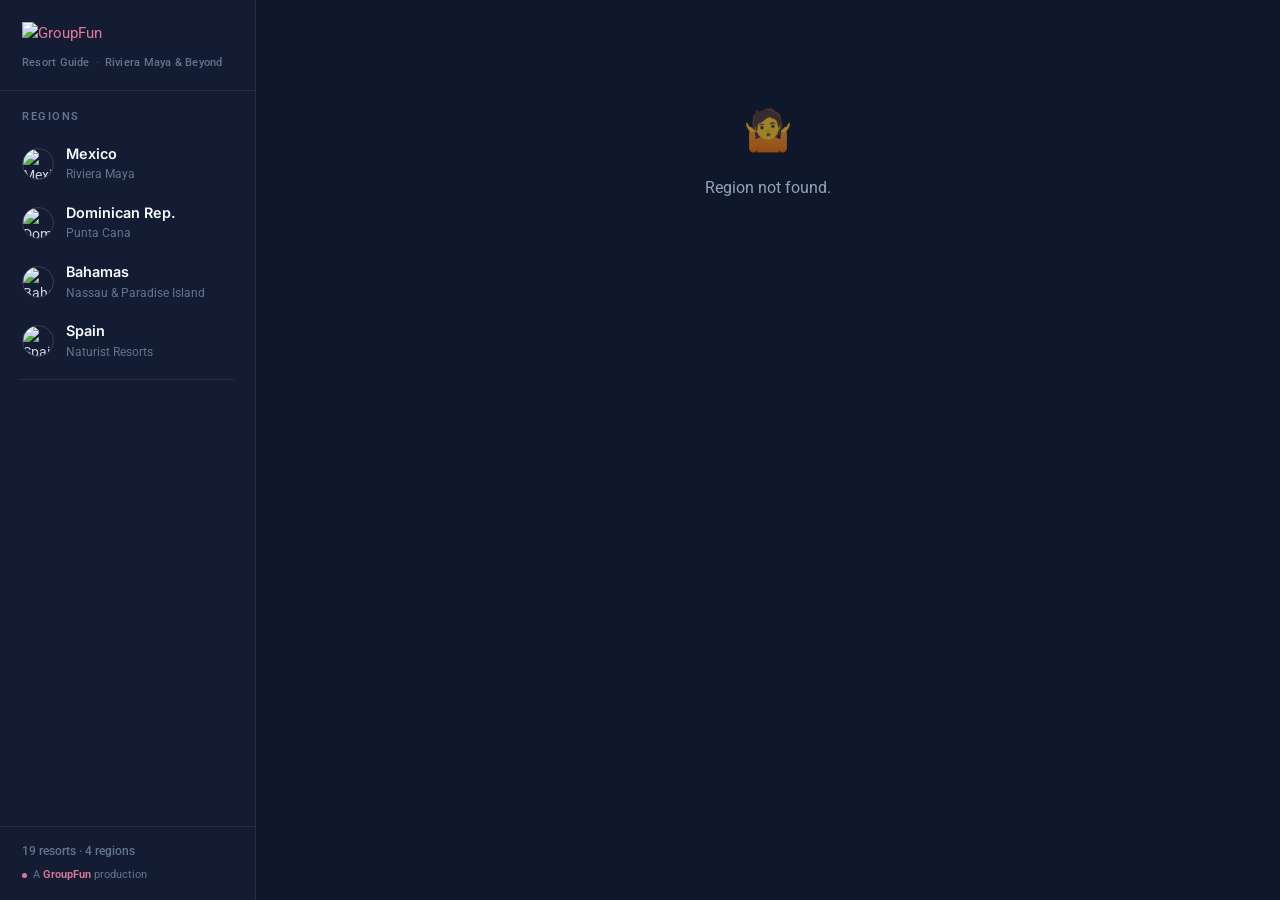
==== index.html @ 22466eed "Bump cache version to 20260521b + reset hamburger style in router The query string ?v=20260521a neve" ====
<!DOCTYPE html>
<html lang="en">
<head>
  <meta charset="UTF-8">
  <meta name="viewport" content="width=device-width, initial-scale=1.0">
  <meta http-equiv="Cache-Control" content="no-cache, no-store, must-revalidate">
  <meta http-equiv="Pragma" content="no-cache">
  <meta http-equiv="Expires" content="0">
  <title>GroupFun Resort Guide</title>
  <link rel="icon" type="image/svg+xml" href="https://s03.ndcdn.com/sites/groupfun.com/logo_and_text.svg?v=2.401.0.master.20260515092501">
  <link rel="preconnect" href="https://fonts.googleapis.com">
  <link rel="preconnect" href="https://fonts.gstatic.com" crossorigin>
  <link rel="stylesheet" href="https://fonts.googleapis.com/css2?family=Inter:wght@300;400;500;600;700&family=Roboto:wght@300;400;500;700&display=swap">
  <link rel="stylesheet" href="/styles/tokens.css?v=20260521b">
  <link rel="stylesheet" href="/styles/base.css?v=20260521b">
  <link rel="stylesheet" href="/styles/sidebar.css?v=20260521b">
  <link rel="stylesheet" href="/styles/filters.css?v=20260521b">
  <link rel="stylesheet" href="/styles/card.css?v=20260521b">
  <link rel="stylesheet" href="/styles/detail.css?v=20260521b">
  <link rel="stylesheet" href="/styles/home.css?v=20260521b">
  <script>
    // Self-destruct any leftover service workers and clear CacheStorage —
    // dev iteration was getting blocked by something serving stale assets.
    if ('serviceWorker' in navigator) {
      navigator.serviceWorker.getRegistrations().then(rs => rs.forEach(r => r.unregister()));
    }
    if (window.caches) {
      caches.keys().then(keys => keys.forEach(k => caches.delete(k)));
    }
    console.log('[GroupFun] build=20260521b · drawer-open mobile menu');
  </script>
</head>
<body>
  <button class="hamburger" id="ham" aria-label="Toggle menu">
    <span></span><span></span><span></span>
  </button>
  <div class="app">
    <aside class="sidebar" id="sidebar"></aside>
    <main class="main" id="main"></main>
  </div>
  <script type="module" src="/js/main.js?v=20260521b"></script>
</body>
</html>
---- styles/tokens.css ----
/* ─── RESET & BASE ─────────────────────────────────────────────── */
*, *::before, *::after { box-sizing: border-box; margin: 0; padding: 0; }

:root {
  /* GroupFun brand palette */
  --navy:      #0F172A;   /* Midnight Navy — primary background */
  --ivory:     #F8FAFC;   /* Subtle Ivory — text / surfaces */
  --coral:     #E1789B;   /* Muted Coral — sparingly, CTAs */
  --coral-soft:#ecaac1;   /* coral hover/lighter */
  --slate:     #64748B;   /* Slate Grey — secondary text, borders */

  /* Accent colors — primary action + secondary action */
  --lime:      #9DFF00;   /* electric lime — primary buttons + numeric accents */
  --lime-soft: #c2ff5c;
  --blue:      #4568EC;   /* indigo — secondary buttons + selections */
  --blue-soft: #6c87f1;

  /* Derived neutrals (dark mode) */
  --bg:        var(--navy);
  --bg2:       #131c33;
  --bg3:       #1a2440;
  --card:      #152038;
  --surface:   #1c2845;
  --border:    rgba(248,250,252,.08);
  --border-2:  rgba(248,250,252,.14);

  --text:      var(--ivory);
  --text-soft: #cbd5e1;
  --muted:     #94a3b8;

  /* Status (calm, not loud) */
  --pos:       #4ade80;
  --neu:       #fbbf24;
  --neg:       #f87171;

  /* Legacy aliases so renderers keep working */
  --gold:      var(--ivory);
  --gold-lite: var(--ivory);
  --teal:      var(--slate);
  --teal-dark: var(--slate);

  --radius:    12px;
  --radius-sm: 8px;
  --shadow:    0 1px 2px rgba(0,0,0,.3), 0 8px 24px -8px rgba(0,0,0,.4);
  --shadow-lift: 0 1px 2px rgba(0,0,0,.3), 0 16px 40px -12px rgba(0,0,0,.55);

  --font-display: 'Inter', system-ui, -apple-system, sans-serif;
  --font-body:    'Roboto', 'Inter', system-ui, sans-serif;
  --font-mono:    ui-monospace, 'SF Mono', Menlo, monospace;
}

html { scroll-behavior: smooth; }

body {
  font-family: var(--font-body);
  background: var(--bg);
  color: var(--text);
  line-height: 1.55;
  min-height: 100vh;
  -webkit-font-smoothing: antialiased;
  text-rendering: optimizeLegibility;
  font-size: 15px;
}

a { color: var(--coral); text-decoration: none; transition: color .15s; }
a:hover { color: var(--coral-soft); }
img { max-width: 100%; display: block; }

::selection { background: var(--coral); color: var(--navy); }

h1, h2, h3, h4 {
  font-family: var(--font-display);
  font-weight: 600;
  letter-spacing: -0.015em;
  line-height: 1.15;
  color: var(--ivory);
}

@keyframes rise {
  from { opacity: 0; transform: translateY(6px); }
  to   { opacity: 1; transform: translateY(0); }
}
---- styles/base.css ----
/* ─── SCROLLBAR ─────────────────────────────────────────────────── */
::-webkit-scrollbar { width: 8px; height: 8px; }
::-webkit-scrollbar-track { background: transparent; }
::-webkit-scrollbar-thumb {
  background: rgba(100,116,139,.4);
  border-radius: 99px;
}
::-webkit-scrollbar-thumb:hover { background: rgba(100,116,139,.65); }

/* ─── LAYOUT ────────────────────────────────────────────────────── */
.app {
  display: grid;
  grid-template-columns: 256px 1fr;
  min-height: 100vh;
}

.main { overflow-x: hidden; position: relative; }
.page.active { animation: rise .35s ease-out both; }

/* ─── EMPTY STATE ──────────────────────────────────────────────── */
.empty {
  padding: 100px 48px;
  text-align: center;
  color: var(--muted);
  font-size: 1rem;
}
.empty-icon { font-size: 2.5rem; margin-bottom: 14px; opacity: .6; }

/* ─── HAMBURGER ────────────────────────────────────────────────── */
.hamburger {
  display: none; position: fixed; top: 12px; left: 12px; z-index: 220;
  width: 44px; height: 44px; border-radius: 10px;
  background: rgba(15,23,42,.92);
  backdrop-filter: blur(10px);
  border: 1px solid var(--border-2);
  box-shadow: 0 4px 14px rgba(0,0,0,.45);
  align-items: center; justify-content: center;
  cursor: pointer; flex-direction: column; gap: 4px; padding: 12px;
}
.hamburger span {
  display: block; width: 18px; height: 1.5px;
  background: var(--ivory); border-radius: 1px;
}
/* When the drawer is open, the hamburger is gone — the in-sidebar
   close button (.sidebar-close) is the only dismiss affordance. */
body.drawer-open .hamburger { display: none !important; }

/* ─── SIDEBAR CLOSE BUTTON ─────────────────────────────────────── */
.sidebar-close {
  display: none;
  position: absolute; top: 14px; right: 14px;
  width: 38px; height: 38px;
  border-radius: 10px;
  background: rgba(248,250,252,.08);
  border: 1px solid var(--border-2);
  color: var(--ivory);
  cursor: pointer;
  align-items: center; justify-content: center;
  font-size: 22px; line-height: 1;
  padding: 0;
  z-index: 2;
  transition: background .15s, border-color .15s, transform .15s;
}
.sidebar-close:hover { background: rgba(248,250,252,.14); border-color: var(--slate); }
.sidebar-close:active { transform: scale(.94); }

/* Focus discipline — kill the chunky default outline on tap, keep keyboard focus visible */
a, button { -webkit-tap-highlight-color: transparent; }
a:focus, button:focus { outline: none; }
a:focus-visible, button:focus-visible {
  outline: 2px solid var(--coral);
  outline-offset: 2px;
  border-radius: 4px;
}

/* ─── SIDEBAR BACKDROP ─────────────────────────────────────────── */
.sidebar-backdrop {
  position: fixed; inset: 0;
  background: rgba(0,0,0,.6);
  backdrop-filter: blur(4px);
  z-index: 90;
  opacity: 0;
  pointer-events: none;
  transition: opacity .25s ease;
}
body.drawer-open .sidebar-backdrop {
  opacity: 1;
  pointer-events: auto;
}

/* ─── MOBILE ──────────────────────────────────────────────────── */
@media(max-width: 900px) {
  .app { grid-template-columns: 1fr; }
  .sidebar {
    position: fixed; left: -320px; top: 0;
    width: 282px; height: 100%;
    transition: left .28s ease;
    box-shadow: 20px 0 40px rgba(0,0,0,.5);
    z-index: 200;
  }
  body.drawer-open .sidebar { left: 0; }
  .hamburger { display: flex; }
  .sidebar-close { display: flex; }
  /* iOS-safe scroll lock: position:fixed on body is the only thing
     that reliably stops touch-scroll behind the drawer on Safari. */
  body.drawer-open {
    position: fixed; left: 0; right: 0;
    width: 100%;
    overflow: hidden;
  }

  /* Page-level padding ─ unified 16px gutter */
  .hero, .toolbar, .resort-grid, .detail-grid, .comparison-row {
    padding-left: 16px; padding-right: 16px;
  }
  .resort-grid {
    padding-top: 16px; padding-bottom: 32px;
    gap: 14px;
    grid-template-columns: 1fr;
  }
  .toolbar { padding: 10px 16px; gap: 8px; position: static; }
  .comparison-row { padding: 8px 16px 10px; gap: 6px; }
  .cmp-pill { padding: 6px 12px; font-size: .76rem; }

  /* Hero — leave room for hamburger, tight rhythm */
  .hero { padding: 60px 16px 20px; }
  .hero .brand-watermark { display: none; }
  .hero-badge { margin-bottom: 12px; padding: 3px 8px; font-size: .64rem; }
  .hero h2 { font-size: 1.55rem !important; max-width: none; margin-bottom: 8px; line-height: 1.18; }
  .hero p { font-size: .9rem; margin-bottom: 14px; line-height: 1.5; }

  /* Stats: switch to a real 2-col grid so wrapping/dividers are predictable */
  .hero-stats {
    display: grid;
    grid-template-columns: 1fr 1fr;
    gap: 12px;
    padding-top: 14px;
    border-top: 1px solid var(--border);
  }
  .stat {
    padding: 0;
    margin: 0;
    border-right: none;
    text-align: left;
  }
  .stat-num { font-size: 1.15rem; }
  .stat-label { font-size: .58rem; letter-spacing: .1em; margin-top: 4px; }

  /* Detail page */
  .detail-grid { grid-template-columns: 1fr; padding: 20px 16px 40px; gap: 14px; }
  .detail-hero { height: auto; min-height: 260px; }
  .detail-hero-content { padding: 60px 16px 22px; }
  .detail-name { font-size: 1.55rem !important; }
  .detail-loc { font-size: .85rem; margin-top: 4px; }
  .detail-badges { margin-top: 10px; }
  .photo-grid { grid-template-columns: repeat(2, 1fr); gap: 8px; }
  .section-block { margin-bottom: 14px; }
  .section-header { padding: 12px 14px; }
  .section-body { padding: 14px; }
  .section-title { font-size: .88rem; }
  .rating-grid { gap: 8px; }
  .rating-box { padding: 12px 10px; }

  /* Sidebar: tighter on mobile, leave room for the close (X) button on the right */
  .sidebar-logo { padding: 18px 60px 14px 20px; }
  .brand-mark { max-width: 124px; }
  .brand-tag { font-size: .6rem; margin-top: 6px; letter-spacing: .14em; }
  .sidebar-section { padding: 14px 20px 6px; }
  .region-btn { padding: 8px 20px; }
  .resort-link { padding: 4px 20px 4px 44px; }
  .sidebar-footer { padding: 14px 20px; }

  /* Search + sort full-width when they wrap */
  .search-box { flex: 1 1 100%; min-width: 0; padding: 8px 12px; font-size: .88rem; }
  .sort-select { flex: 1 1 100%; padding: 8px 12px; font-size: .82rem; }

  /* Card hero a touch shorter, body padding tighter */
  .card-hero { height: 156px; }
  .card-hero-info { padding: 12px 14px; }
  .card-body { padding: 14px; }
  .card-footer { padding: 12px 14px; }
  .card-meta { gap: 10px; margin-bottom: 12px; padding-bottom: 10px; }
  .card-ratings { gap: 8px; margin-bottom: 12px; }
  .rating-chip { padding: 9px 11px; }
  .sentiment-bar { margin-bottom: 12px; }
  .card-excerpt { margin-bottom: 12px; font-size: .82rem; }
}

@media(max-width: 480px) {
  .hero { padding: 58px 14px 18px; }
  .hero h2 { font-size: 1.4rem !important; }
  .hero p { font-size: .86rem; margin-bottom: 12px; }
  .hero-stats { grid-template-columns: 1fr 1fr; gap: 10px; padding-top: 12px; }
  .stat-num { font-size: 1.05rem; }

  .detail-hero-content { padding: 58px 14px 16px; }
  .detail-name { font-size: 1.4rem !important; }
  .detail-grid { padding: 16px 14px 32px; }

  .photo-grid { grid-template-columns: 1fr; }
  .rating-grid { grid-template-columns: repeat(2, 1fr); }
  .resort-grid { padding-left: 14px; padding-right: 14px; }
  .toolbar { padding-left: 14px; padding-right: 14px; }
  .comparison-row { padding-left: 14px; padding-right: 14px; }

  .review-header, .review-body { padding-left: 12px; padding-right: 12px; }
  .back-btn { margin-bottom: 10px; padding: 5px 10px; font-size: .76rem; }
  .card-name { font-size: 1.02rem; }
  .card-tag { margin-bottom: 6px; }
}
---- styles/sidebar.css ----
/* ─── SIDEBAR ───────────────────────────────────────────────────── */
.sidebar {
  background: var(--bg2);
  border-right: 1px solid var(--border);
  position: sticky; top: 0; height: 100vh;
  overflow-y: auto;
  display: flex; flex-direction: column;
  z-index: 100;
}

/* ─── LOGO ───────────────────────────────────────────────────── */
.sidebar-logo {
  padding: 22px 22px 18px;
  border-bottom: 1px solid var(--border);
}
.brand-lockup {
  display: block;
  text-decoration: none;
}
.brand-mark {
  display: block;
  width: 100%;
  max-width: 140px;
  height: auto;
}
.brand-tag {
  margin-top: 10px;
  display: flex;
  align-items: center;
  gap: 6px;
  font-size: .68rem;
  color: var(--slate);
  font-weight: 500;
  letter-spacing: .02em;
  flex-wrap: wrap;
}
.brand-dot { color: var(--slate); opacity: .5; }

/* ─── SECTION LABEL ──────────────────────────────────────────── */
.sidebar-section {
  padding: 18px 22px 8px;
  font-size: .68rem;
  font-weight: 600;
  color: var(--slate);
  letter-spacing: .14em;
  text-transform: uppercase;
}

/* ─── REGION ROW ─────────────────────────────────────────────── */
.region-btn {
  display: flex; align-items: center; gap: 12px;
  padding: 9px 22px;
  cursor: pointer;
  border: none; background: none;
  color: var(--text-soft);
  font-size: .9rem;
  width: 100%; text-align: left;
  position: relative;
  transition: background .15s, color .15s;
  text-decoration: none;
  font-family: var(--font-body);
}
.region-btn::before {
  content: '';
  position: absolute; left: 0; top: 10px; bottom: 10px;
  width: 2px;
  background: transparent;
  border-radius: 0 2px 2px 0;
  transition: background .15s;
}
.region-btn:hover, .region-btn.active {
  background: rgba(248,250,252,.04);
  color: var(--ivory);
}
.region-btn.active::before { background: var(--coral); }

.region-btn .flag {
  display: block; width: 32px; height: 32px; border-radius: 50%;
  overflow: hidden; flex-shrink: 0;
  border: 1px solid var(--border-2);
  transition: border-color .15s;
}
.region-btn .flag img { width: 100%; height: 100%; object-fit: cover; display: block; }
.region-btn:hover .flag, .region-btn.active .flag {
  border-color: var(--slate);
}

.region-btn .region-label {
  display: flex; flex-direction: column; gap: 1px;
  min-width: 0;
}
.region-btn .region-label .region-country {
  font-family: var(--font-display);
  font-size: .9rem; font-weight: 600;
  color: var(--ivory);
  white-space: nowrap; overflow: hidden; text-overflow: ellipsis;
}
.region-btn .region-label .region-name {
  font-size: .72rem;
  color: var(--slate);
  white-space: nowrap; overflow: hidden; text-overflow: ellipsis;
}
.region-btn[disabled] { opacity: 0.4; cursor: not-allowed; }

/* ─── RESORT SUB-LINKS ───────────────────────────────────────── */
.resort-link {
  display: block;
  padding: 5px 22px 5px 48px;
  cursor: pointer; border: none; background: none;
  color: var(--slate);
  font-size: .82rem;
  width: 100%; text-align: left;
  transition: color .15s;
  text-decoration: none;
}
.resort-link:hover, .resort-link.active { color: var(--ivory); }

/* ─── FOOTER ─────────────────────────────────────────────────── */
.sidebar-footer {
  margin-top: auto;
  padding: 16px 22px;
  border-top: 1px solid var(--border);
  font-size: .72rem;
  color: var(--slate);
  display: flex; flex-direction: column; gap: 6px;
}
.footer-stat { font-weight: 500; }
.footer-brand {
  display: flex; align-items: center; gap: 6px;
  font-size: .68rem;
  color: var(--slate);
}
.footer-brand strong { font-weight: 600; color: var(--coral); }
.brand-spark {
  width: 5px; height: 5px;
  border-radius: 50%;
  background: var(--coral);
  flex-shrink: 0;
}

.add-region-btn {
  display: flex; align-items: center; gap: 8px;
  padding: 9px 14px; cursor: pointer;
  border: 1px solid var(--border-2); border-radius: 8px;
  background: none; color: var(--slate);
  font-size: .8rem;
  width: calc(100% - 44px);
  margin: 8px 22px 4px;
  transition: border-color .15s, color .15s;
}
.add-region-btn:hover { border-color: var(--slate); color: var(--ivory); }
---- styles/filters.css ----
/* ─── HERO ──────────────────────────────────────────────────────── */
.hero {
  position: relative;
  padding: 36px 48px 32px;
  background: var(--bg);
  border-bottom: 1px solid var(--border);
}

/* GroupFun watermark — small, top-right, very subtle */
.hero .brand-watermark {
  position: absolute;
  top: 24px; right: 48px;
  height: 22px;
  width: auto;
  opacity: .35;
  z-index: 2;
  pointer-events: none;
}

.hero-badge {
  display: inline-flex; align-items: center; gap: 8px;
  background: transparent;
  border: 1px solid var(--border-2);
  color: var(--slate);
  padding: 4px 10px;
  border-radius: 6px;
  font-size: .68rem;
  font-weight: 500;
  letter-spacing: .08em;
  text-transform: uppercase;
  margin-bottom: 16px;
}

.hero h2 {
  font-family: var(--font-display);
  font-size: clamp(1.8rem, 3.4vw, 2.6rem);
  font-weight: 600;
  line-height: 1.1;
  letter-spacing: -.02em;
  margin-bottom: 10px;
  color: var(--ivory);
  max-width: 28ch;
}
.hero h2 br { display: none; }
.hero h2 span {
  display: inline;
  font-weight: 600;
  color: var(--ivory);
}
.hero h2 span::before { content: ' '; }

.hero p {
  font-size: .98rem;
  color: var(--text-soft);
  max-width: 60ch;
  margin-bottom: 22px;
  line-height: 1.55;
}

.hero-stats {
  display: flex;
  flex-wrap: wrap;
  gap: 0;
  align-items: stretch;
  padding-top: 18px;
  border-top: 1px solid var(--border);
  max-width: 820px;
}
.stat {
  text-align: left;
  padding-right: 28px;
  margin-right: 28px;
  border-right: 1px solid var(--border);
}
.stat:last-child { border-right: none; margin-right: 0; padding-right: 0; }
.stat-num {
  font-family: var(--font-display);
  font-size: 1.4rem;
  font-weight: 700;
  color: var(--lime);
  line-height: 1;
  letter-spacing: -.015em;
}
.stat-label {
  font-size: .66rem;
  color: var(--slate);
  text-transform: uppercase;
  letter-spacing: .12em;
  margin-top: 6px;
  font-weight: 500;
}

/* ─── TOOLBAR ───────────────────────────────────────────────────── */
.toolbar {
  padding: 14px 48px;
  display: flex; align-items: center; gap: 10px;
  background: var(--bg);
  border-bottom: 1px solid var(--border);
  flex-wrap: wrap;
  position: sticky; top: 0; z-index: 30;
}
.search-box {
  flex: 1; min-width: 220px;
  background: var(--surface);
  border: 1px solid var(--border-2);
  border-radius: 8px;
  padding: 9px 14px;
  color: var(--text);
  font-size: .9rem;
  font-family: var(--font-body);
  transition: border-color .15s;
}
.search-box::placeholder { color: var(--slate); }
.search-box:focus {
  outline: none;
  border-color: var(--blue);
  box-shadow: 0 0 0 3px rgba(69,104,236,.18);
}
.filter-btn {
  padding: 8px 14px; border-radius: 8px;
  border: 1px solid var(--border-2);
  background: transparent; color: var(--text-soft);
  font-size: .82rem; cursor: pointer; transition: all .15s;
  font-family: var(--font-body);
}
.filter-btn:hover { border-color: var(--slate); color: var(--ivory); }
.filter-btn.active {
  background: var(--blue);
  border-color: var(--blue);
  color: var(--ivory);
}
.sort-select {
  background: var(--surface);
  border: 1px solid var(--border-2);
  color: var(--text);
  padding: 9px 14px;
  border-radius: 8px;
  font-size: .82rem;
  cursor: pointer;
  font-family: var(--font-body);
}
.sort-select:focus { outline: none; border-color: var(--blue); box-shadow: 0 0 0 3px rgba(69,104,236,.18); }

/* ─── COMPARISON PILL ROW ─────────────────────────────────────────── */
.comparison-row {
  display: flex; gap: 8px;
  padding: 12px 48px;
  overflow-x: auto;
  background: var(--bg);
  border-bottom: 1px solid var(--border);
}
.comparison-row::-webkit-scrollbar { height: 0; }
.cmp-pill {
  flex-shrink: 0;
  padding: 6px 12px;
  border-radius: 6px;
  background: transparent;
  border: 1px solid var(--border-2);
  color: var(--text-soft);
  font-size: .78rem;
  cursor: pointer;
  transition: all .15s;
  white-space: nowrap;
  font-family: var(--font-body);
}
.cmp-pill:hover {
  border-color: var(--slate);
  color: var(--ivory);
}
.cmp-pill.sel {
  background: var(--blue);
  border-color: var(--blue);
  color: var(--ivory);
  font-weight: 600;
}
.cmp-pill.sel:hover { background: var(--blue-soft); border-color: var(--blue-soft); }
---- styles/card.css ----
/* ─── RESORT GRID ───────────────────────────────────────────────── */
.resort-grid {
  padding: 28px 48px 60px;
  display: grid;
  grid-template-columns: repeat(auto-fill, minmax(320px, 1fr));
  gap: 20px;
}

.resort-grid .resort-card { animation: rise .35s ease-out both; }

/* ─── RESORT CARD ───────────────────────────────────────────────── */
.resort-card {
  background: var(--card);
  border: 1px solid var(--border);
  border-radius: var(--radius);
  overflow: hidden;
  cursor: pointer;
  transition: transform .2s ease, border-color .2s, box-shadow .2s;
  position: relative;
  text-decoration: none;
  color: inherit;
  display: block;
}
.resort-card:hover {
  transform: translateY(-2px);
  border-color: var(--border-2);
  box-shadow: var(--shadow-lift);
}

.card-hero {
  height: 170px; position: relative; overflow: hidden;
  display: flex; align-items: flex-end;
}
.card-hero-bg {
  position: absolute; inset: 0;
  background-size: cover; background-position: center;
  transition: transform .4s ease;
}
.resort-card:hover .card-hero-bg { transform: scale(1.04); }

.card-hero-overlay {
  position: absolute; inset: 0;
  background: linear-gradient(to top, rgba(15,23,42,.92) 0%, rgba(15,23,42,.25) 55%, transparent 100%);
}
.card-hero-info {
  position: relative; z-index: 1;
  padding: 14px 16px; width: 100%;
}

.card-rank {
  position: absolute; top: 12px; right: 12px; z-index: 2;
  background: rgba(15,23,42,.7);
  backdrop-filter: blur(6px);
  border: 1px solid rgba(248,250,252,.18);
  color: var(--ivory);
  min-width: 28px; height: 28px;
  padding: 0 8px;
  border-radius: 99px;
  display: flex; align-items: center; justify-content: center;
  font-size: .72rem; font-weight: 600;
  letter-spacing: .02em;
}

.card-tag {
  display: inline-block;
  background: transparent;
  border: 1px solid rgba(248,250,252,.25);
  color: var(--ivory);
  padding: 2px 8px;
  border-radius: 4px;
  font-size: .62rem;
  font-weight: 500;
  text-transform: uppercase;
  letter-spacing: .1em;
  margin-bottom: 8px;
}
.card-name {
  font-family: var(--font-display);
  font-size: 1.1rem;
  font-weight: 600;
  color: var(--ivory);
  letter-spacing: -.01em;
  line-height: 1.2;
}
.card-location {
  font-size: .76rem;
  color: rgba(248,250,252,.7);
  margin-top: 3px;
}

.card-body { padding: 16px; }
.card-meta {
  display: flex; gap: 12px;
  margin-bottom: 14px;
  flex-wrap: wrap;
  padding-bottom: 12px;
  border-bottom: 1px solid var(--border);
}
.meta-item {
  display: flex; align-items: center; gap: 5px;
  font-size: .78rem; color: var(--text-soft);
}
.meta-item svg { width: 12px; height: 12px; flex-shrink: 0; color: var(--slate); }

.card-ratings {
  display: grid; grid-template-columns: 1fr 1fr;
  gap: 8px; margin-bottom: 14px;
}
.rating-chip {
  background: var(--bg3);
  border: 1px solid var(--border);
  border-radius: var(--radius-sm);
  padding: 10px 12px;
  display: flex; flex-direction: column; gap: 2px;
}
.rating-chip-label {
  font-size: .6rem;
  color: var(--slate);
  text-transform: uppercase;
  letter-spacing: .1em;
  font-weight: 500;
}
.rating-chip-val {
  font-family: var(--font-display);
  font-size: 1.2rem;
  font-weight: 700;
  color: var(--lime);
  line-height: 1.1;
}
.rating-chip-sub { font-size: .68rem; color: var(--slate); }

.sentiment-bar { margin-bottom: 14px; }
.sentiment-label {
  font-size: .7rem; color: var(--slate);
  margin-bottom: 6px;
  display: flex; justify-content: space-between;
  font-weight: 500;
}
.bar-track {
  height: 4px;
  background: rgba(248,250,252,.06);
  border-radius: 99px; overflow: hidden;
}
.bar-fill {
  height: 100%;
  border-radius: 99px;
  transition: width .6s ease;
  background: var(--lime);
}
.bar-pos { background: var(--lime); }

.card-excerpt {
  font-size: .85rem;
  color: var(--text-soft);
  line-height: 1.55;
  margin-bottom: 14px;
}

.card-tags { display: flex; gap: 6px; flex-wrap: wrap; }
.tag-pill {
  background: transparent;
  border: 1px solid var(--border-2);
  border-radius: 4px;
  padding: 2px 8px;
  font-size: .68rem;
  color: var(--slate);
  font-weight: 500;
}

.card-footer {
  padding: 14px 16px;
  border-top: 1px solid var(--border);
  display: flex; align-items: center; justify-content: space-between;
  background: transparent;
}
.price-range {
  font-family: var(--font-display);
  font-size: .98rem;
  font-weight: 600;
  color: var(--ivory);
}
.price-label {
  font-size: .62rem;
  color: var(--slate);
  display: block;
  text-transform: uppercase;
  letter-spacing: .1em;
  font-weight: 500;
}
.view-btn {
  background: var(--lime);
  color: var(--navy);
  border: none;
  padding: 8px 14px;
  border-radius: 6px;
  font-size: .78rem;
  font-weight: 700;
  letter-spacing: .01em;
  cursor: pointer;
  transition: background .15s, box-shadow .15s, transform .15s;
  font-family: var(--font-body);
}
.resort-card:hover .view-btn {
  background: var(--lime-soft);
  box-shadow: 0 4px 14px -4px rgba(157,255,0,.5);
}
---- styles/detail.css ----
/* ─── RESORT DETAIL PAGE ─────────────────────────────────────────── */
.detail-hero {
  height: 300px; position: relative;
  background: var(--bg2);
  display: flex; align-items: flex-end;
  overflow: hidden;
}
.detail-hero-bg {
  position: absolute; inset: 0;
  background-size: cover; background-position: center;
}
.detail-hero-overlay {
  position: absolute; inset: 0;
  background: linear-gradient(to top, rgba(15,23,42,.96) 0%, rgba(15,23,42,.55) 45%, rgba(15,23,42,.15) 100%);
}

.detail-hero-content {
  position: relative; z-index: 2;
  padding: 28px 48px;
  width: 100%;
}

.back-btn {
  display: inline-flex; align-items: center; gap: 6px;
  background: rgba(248,250,252,.08);
  backdrop-filter: blur(8px);
  border: 1px solid rgba(248,250,252,.15);
  border-radius: 6px;
  color: var(--ivory);
  padding: 6px 12px;
  font-size: .8rem;
  cursor: pointer;
  margin-bottom: 16px;
  transition: background .15s, border-color .15s;
  text-decoration: none;
  font-family: var(--font-body);
}
.back-btn:hover {
  background: rgba(248,250,252,.14);
  color: var(--ivory);
}

.detail-name {
  font-family: var(--font-display);
  font-size: clamp(1.8rem, 3.4vw, 2.6rem);
  font-weight: 600;
  line-height: 1.1;
  letter-spacing: -.02em;
  color: var(--ivory);
}
.detail-loc {
  color: var(--text-soft);
  font-size: .92rem;
  margin-top: 6px;
}

.detail-badges { display: flex; gap: 6px; margin-top: 14px; flex-wrap: wrap; }
.badge {
  padding: 3px 10px;
  border-radius: 6px;
  font-size: .66rem;
  font-weight: 600;
  text-transform: uppercase;
  letter-spacing: .1em;
  border: 1px solid var(--border-2);
  background: rgba(15,23,42,.6);
  backdrop-filter: blur(6px);
  color: var(--ivory);
}
.badge-teal { color: var(--ivory); }
.badge-gold { color: var(--ivory); }
.badge-green { color: var(--pos); border-color: rgba(74,222,128,.35); }

/* ─── DETAIL CONTENT GRID ─────────────────────────────────────────── */
.detail-grid {
  display: grid;
  grid-template-columns: 1fr 320px;
  gap: 28px;
  padding: 32px 48px 64px;
}
.detail-main { min-width: 0; }
.detail-sidebar-panel { display: flex; flex-direction: column; gap: 18px; }

/* ─── SECTION BLOCKS ─────────────────────────────────────────────── */
.section-block {
  background: var(--card);
  border: 1px solid var(--border);
  border-radius: var(--radius);
  overflow: hidden;
  margin-bottom: 20px;
}
.section-header {
  padding: 14px 18px;
  border-bottom: 1px solid var(--border);
  display: flex; align-items: center; justify-content: space-between;
}
.section-title {
  font-family: var(--font-display);
  font-size: .92rem;
  font-weight: 600;
  letter-spacing: -.005em;
  color: var(--ivory);
  display: flex; align-items: center; gap: 8px;
}
.section-title-icon { color: var(--lime); font-size: 1rem; }
.section-body { padding: 18px; }

/* ─── RATING GRID ─────────────────────────────────────────────────── */
.rating-grid {
  display: grid;
  grid-template-columns: repeat(auto-fill, minmax(110px,1fr));
  gap: 10px;
}
.rating-box {
  background: var(--bg3);
  border: 1px solid var(--border);
  border-radius: var(--radius-sm);
  padding: 14px 12px;
  text-align: center;
}
.rating-box-val {
  font-family: var(--font-display);
  font-size: 1.3rem;
  font-weight: 700;
  color: var(--lime);
  letter-spacing: -.015em;
  line-height: 1;
}
.rating-box-label {
  font-size: .65rem;
  color: var(--slate);
  margin-top: 6px;
  text-transform: uppercase;
  letter-spacing: .1em;
  font-weight: 500;
}
.rating-box-src {
  font-size: .6rem;
  color: var(--slate);
  margin-top: 2px;
  opacity: .7;
}

/* ─── CONTACT CARD ─────────────────────────────────────────────────── */
.contact-row {
  display: flex; align-items: flex-start; gap: 12px;
  padding: 10px 0;
  border-bottom: 1px solid var(--border);
}
.contact-row:last-child { border-bottom: none; }
.contact-icon {
  width: 32px; height: 32px; border-radius: 6px;
  background: var(--bg3);
  border: 1px solid var(--border-2);
  display: flex; align-items: center; justify-content: center;
  flex-shrink: 0; color: var(--text-soft); font-size: .9rem;
}
.contact-label {
  font-size: .64rem;
  color: var(--slate);
  text-transform: uppercase;
  letter-spacing: .12em;
  font-weight: 500;
}
.contact-value {
  font-size: .86rem;
  color: var(--text);
  margin-top: 2px;
  word-break: break-all;
}

/* ─── FEATURES LIST ─────────────────────────────────────────────────── */
.feature-list { display: flex; flex-direction: column; gap: 8px; }
.feature-item {
  display: flex; align-items: flex-start; gap: 10px;
  font-size: .88rem;
  color: var(--text-soft);
  line-height: 1.55;
}
.feature-dot {
  width: 5px; height: 5px;
  background: var(--slate);
  border-radius: 50%;
  flex-shrink: 0;
  margin-top: 9px;
}
.feature-item.con .feature-dot { background: var(--neg); }

/* ─── REVIEWS SECTION ─────────────────────────────────────────────── */
.reviews-list { display: flex; flex-direction: column; gap: 12px; }
.review-card {
  background: var(--bg3);
  border-radius: var(--radius-sm);
  border: 1px solid var(--border);
  overflow: hidden;
}
.review-header {
  padding: 14px 16px;
  display: flex; align-items: center; gap: 12px;
  border-bottom: 1px solid var(--border);
}
.reviewer-avatar {
  width: 36px; height: 36px; border-radius: 50%;
  display: flex; align-items: center; justify-content: center;
  font-family: var(--font-display);
  font-weight: 600;
  font-size: .9rem;
  flex-shrink: 0;
  background: var(--surface);
  border: 1px solid var(--border-2);
  color: var(--ivory);
}
.reviewer-info { flex: 1; min-width: 0; }
.reviewer-name {
  font-family: var(--font-display);
  font-size: .9rem;
  font-weight: 600;
  color: var(--ivory);
}
.reviewer-meta {
  font-size: .72rem;
  color: var(--slate);
  margin-top: 1px;
}
.review-rating { font-size: .82rem; color: var(--ivory); flex-shrink: 0; }
.review-stars { letter-spacing: 1px; color: var(--lime); }
.review-body { padding: 14px 16px; }
.review-text {
  font-size: .9rem;
  color: var(--text-soft);
  line-height: 1.6;
  font-weight: 400;
}
.review-text::before, .review-text::after { content: ''; }

.sentiment-chip {
  display: inline-flex; align-items: center; gap: 4px;
  padding: 2px 8px;
  border-radius: 4px;
  font-size: .66rem;
  font-weight: 600;
  margin-top: 10px;
  text-transform: uppercase;
  letter-spacing: .08em;
  border: 1px solid;
}
.chip-pos { color: var(--pos); border-color: rgba(74,222,128,.3); }
.chip-neu { color: var(--neu); border-color: rgba(251,191,36,.3); }
.chip-neg { color: var(--neg); border-color: rgba(248,113,113,.3); }

.resort-response {
  background: var(--surface);
  border-left: 2px solid var(--coral);
  margin: 10px 16px 14px;
  padding: 10px 14px;
  border-radius: 0 var(--radius-sm) var(--radius-sm) 0;
}
.response-label {
  font-size: .62rem;
  color: var(--coral);
  font-weight: 600;
  text-transform: uppercase;
  letter-spacing: .14em;
  margin-bottom: 5px;
}
.response-text {
  font-size: .85rem;
  color: var(--text-soft);
  line-height: 1.55;
}

/* ─── PHOTO GALLERY ─────────────────────────────────────────────── */
.photo-grid { display: grid; grid-template-columns: repeat(3, 1fr); gap: 10px; }
.photo-slot {
  aspect-ratio: 4/3;
  border-radius: var(--radius-sm);
  overflow: hidden;
  background: var(--bg3);
  position: relative; cursor: zoom-in;
  border: 1px solid var(--border);
}
.photo-slot img {
  width: 100%; height: 100%;
  object-fit: cover;
  transition: transform .3s ease;
}
.photo-slot:hover img { transform: scale(1.04); }
.photo-placeholder {
  width: 100%; height: 100%;
  display: flex; flex-direction: column;
  align-items: center; justify-content: center;
  color: var(--slate);
  font-size: .72rem;
  gap: 6px;
  text-align: center; padding: 8px;
}
.photo-placeholder span { font-size: 1.4rem; }
.photo-label {
  position: absolute; bottom: 0; left: 0; right: 0;
  background: linear-gradient(to top, rgba(15,23,42,.9), transparent);
  padding: 18px 8px 6px;
  font-size: .66rem;
  color: rgba(248,250,252,.8);
  text-align: center;
}
.user-photo-badge {
  position: absolute; top: 6px; left: 6px;
  background: var(--lime);
  color: var(--navy);
  font-size: .58rem;
  font-weight: 700;
  padding: 2px 6px;
  border-radius: 4px;
  text-transform: uppercase;
  letter-spacing: .06em;
}

/* ─── INFO BANNER ─────────────────────────────────────────────────── */
.info-note {
  background: var(--bg3);
  border: 1px solid var(--border);
  border-radius: var(--radius-sm);
  padding: 12px 14px;
  display: flex; align-items: flex-start; gap: 10px;
  margin-bottom: 16px;
  font-size: .86rem;
  color: var(--text-soft);
}

/* ─── SENTIMENT SUMMARY BOX ─────────────────────────────────────── */
.sentiment-summary {
  background: var(--bg3);
  border-radius: var(--radius-sm);
  padding: 16px;
  margin-bottom: 0;
}
.sent-row {
  display: flex; align-items: center; gap: 10px;
  margin-bottom: 10px;
}
.sent-label {
  font-size: .72rem;
  color: var(--slate);
  width: 70px;
  flex-shrink: 0;
  text-transform: uppercase;
  letter-spacing: .08em;
  font-weight: 500;
}
.sent-bar {
  flex: 1; height: 4px;
  background: rgba(248,250,252,.06);
  border-radius: 99px; overflow: hidden;
}
.sent-fill {
  height: 100%;
  border-radius: 99px;
  transition: width .6s ease;
}
.sent-pct {
  font-family: var(--font-display);
  font-size: .88rem;
  font-weight: 700;
  width: 40px;
  text-align: right;
  flex-shrink: 0;
  color: var(--lime);
}
---- styles/home.css ----
/* ─── HOMEPAGE ──────────────────────────────────────────────────── */
.home-page {
  padding: 0;
}

/* Hero */
.home-hero {
  position: relative;
  padding: 88px 48px 56px;
  border-bottom: 1px solid var(--border);
  overflow: hidden;
}
.home-hero .brand-watermark {
  position: absolute; top: 24px; right: 32px;
  width: 140px; height: auto; opacity: .25;
  pointer-events: none;
}
.home-hero-badge {
  display: inline-block;
  padding: 5px 12px;
  font-size: .7rem; font-weight: 600;
  letter-spacing: .12em; text-transform: uppercase;
  color: var(--coral);
  border: 1px solid rgba(225,120,155,.35);
  border-radius: 99px;
  background: rgba(225,120,155,.06);
  margin-bottom: 20px;
}
.home-hero-title {
  font-family: var(--font-display);
  font-size: 2.6rem;
  font-weight: 600;
  letter-spacing: -0.02em;
  line-height: 1.1;
  color: var(--ivory);
  max-width: 720px;
  margin: 0 0 16px;
}
.home-hero-blurb {
  font-size: 1.05rem;
  line-height: 1.55;
  color: var(--text-soft, #cbd5e1);
  max-width: 640px;
  margin: 0 0 28px;
}
.home-hero-stats {
  display: flex;
  gap: 36px;
  padding-top: 22px;
  border-top: 1px solid var(--border);
  max-width: 640px;
}
.home-stat {
  display: flex; flex-direction: column;
}
.home-stat-num {
  font-family: var(--font-display);
  font-size: 1.6rem;
  font-weight: 600;
  color: var(--lime);
  line-height: 1;
}
.home-stat-label {
  font-size: .68rem;
  letter-spacing: .14em;
  text-transform: uppercase;
  color: var(--slate);
  margin-top: 6px;
}

/* Sections */
.home-section {
  padding: 48px 48px 24px;
}
.home-section-head {
  margin-bottom: 24px;
}
.home-section-title {
  font-family: var(--font-display);
  font-size: 1.4rem;
  font-weight: 600;
  letter-spacing: -0.01em;
  color: var(--ivory);
  margin: 0 0 6px;
}
.home-section-sub {
  font-size: .92rem;
  color: var(--slate);
  margin: 0;
}

/* Region grid */
.home-region-grid {
  display: grid;
  grid-template-columns: repeat(auto-fill, minmax(280px, 1fr));
  gap: 18px;
}
.home-region-card {
  display: flex; flex-direction: column;
  background: var(--card);
  border: 1px solid var(--border);
  border-radius: 14px;
  overflow: hidden;
  text-decoration: none;
  color: inherit;
  transition: transform .18s ease, border-color .18s ease, background .18s ease;
}
.home-region-card:hover {
  transform: translateY(-3px);
  border-color: var(--slate);
  background: var(--surface);
}
.home-region-flag {
  aspect-ratio: 16 / 9;
  background: var(--bg3);
  display: flex; align-items: center; justify-content: center;
  border-bottom: 1px solid var(--border);
  overflow: hidden;
}
.home-region-flag img {
  width: 100%; height: 100%;
  object-fit: cover;
  filter: saturate(0.95);
}
.home-region-body {
  padding: 18px 18px 16px;
  display: flex; flex-direction: column; gap: 8px;
  flex: 1;
}
.home-region-country {
  font-size: .68rem;
  font-weight: 600;
  letter-spacing: .14em;
  text-transform: uppercase;
  color: var(--slate);
}
.home-region-name {
  font-family: var(--font-display);
  font-size: 1.2rem;
  font-weight: 600;
  letter-spacing: -0.01em;
  color: var(--ivory);
  margin: 0;
}
.home-region-desc {
  font-size: .88rem;
  line-height: 1.5;
  color: var(--text-soft, #cbd5e1);
  margin: 0 0 6px;
  flex: 1;
}
.home-region-meta {
  display: flex; align-items: center; justify-content: space-between;
  padding-top: 12px;
  border-top: 1px solid var(--border);
  font-size: .82rem;
}
.home-region-count {
  color: var(--slate);
  font-weight: 500;
}
.home-region-cta {
  color: var(--lime);
  font-weight: 600;
  transition: transform .15s ease;
}
.home-region-card:hover .home-region-cta {
  transform: translateX(2px);
}

/* Footer note */
.home-footer-note {
  padding: 32px 48px 56px;
  display: flex; align-items: center; gap: 10px;
  font-size: .78rem;
  color: var(--slate);
  border-top: 1px solid var(--border);
  margin-top: 24px;
}
.home-footer-dot { opacity: .5; }

/* ─── HOMEPAGE MOBILE ───────────────────────────────────────────── */
@media (max-width: 900px) {
  .home-hero {
    padding: 76px 16px 36px;
  }
  .home-hero .brand-watermark { display: none; }
  .home-hero-title { font-size: 1.85rem; }
  .home-hero-blurb { font-size: .95rem; }
  .home-hero-stats {
    gap: 20px;
    display: grid;
    grid-template-columns: repeat(3, 1fr);
  }
  .home-stat-num { font-size: 1.25rem; }

  .home-section { padding: 32px 16px 16px; }
  .home-section-title { font-size: 1.2rem; }

  .home-region-grid {
    grid-template-columns: 1fr;
    gap: 14px;
  }
  .home-region-flag { aspect-ratio: 16 / 7; }

  .home-footer-note {
    padding: 24px 16px 40px;
    flex-wrap: wrap;
  }
}

@media (max-width: 480px) {
  .home-hero-title { font-size: 1.55rem; }
  .home-hero-blurb { font-size: .9rem; }
  .home-hero-stats { gap: 12px; }
  .home-stat-num { font-size: 1.1rem; }
  .home-stat-label { font-size: .58rem; }
}
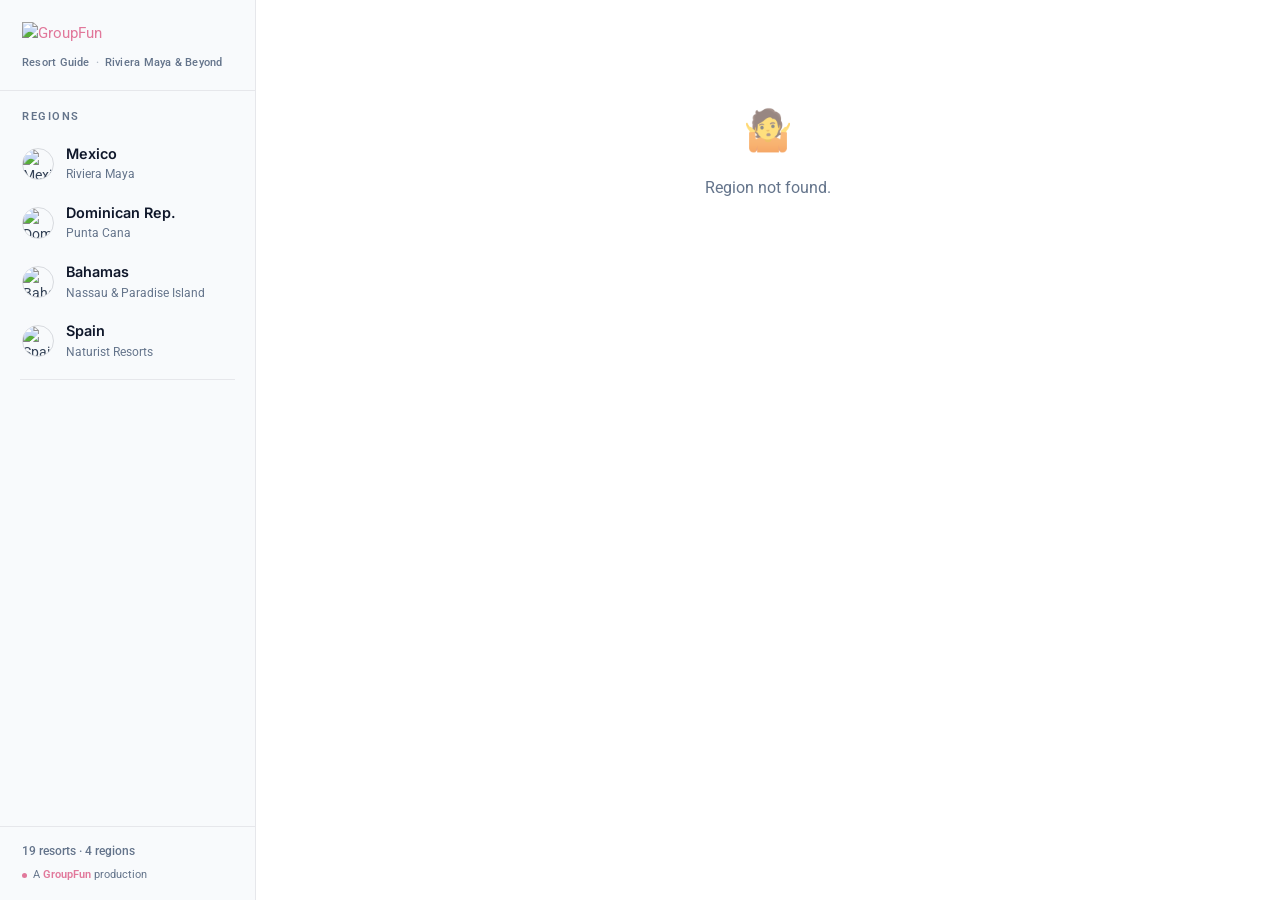
==== commit e77ee09b: "Convert theme to light mode + swap to black logo - Flip neutral tokens (--bg, --card, --surface, --t" ====
--- a/index.html
+++ b/index.html
@@ -7,17 +7,17 @@
   <meta http-equiv="Pragma" content="no-cache">
   <meta http-equiv="Expires" content="0">
   <title>GroupFun Resort Guide</title>
-  <link rel="icon" type="image/svg+xml" href="https://s03.ndcdn.com/sites/groupfun.com/logo_and_text.svg?v=2.401.0.master.20260515092501">
+  <link rel="icon" type="image/png" href="https://groupfun.com/blog/wp-content/uploads/2026/04/logo_black_new_tagline_1.png">
   <link rel="preconnect" href="https://fonts.googleapis.com">
   <link rel="preconnect" href="https://fonts.gstatic.com" crossorigin>
   <link rel="stylesheet" href="https://fonts.googleapis.com/css2?family=Inter:wght@300;400;500;600;700&family=Roboto:wght@300;400;500;700&display=swap">
-  <link rel="stylesheet" href="/styles/tokens.css?v=20260521b">
-  <link rel="stylesheet" href="/styles/base.css?v=20260521b">
-  <link rel="stylesheet" href="/styles/sidebar.css?v=20260521b">
-  <link rel="stylesheet" href="/styles/filters.css?v=20260521b">
-  <link rel="stylesheet" href="/styles/card.css?v=20260521b">
-  <link rel="stylesheet" href="/styles/detail.css?v=20260521b">
-  <link rel="stylesheet" href="/styles/home.css?v=20260521b">
+  <link rel="stylesheet" href="/styles/tokens.css?v=20260521f">
+  <link rel="stylesheet" href="/styles/base.css?v=20260521f">
+  <link rel="stylesheet" href="/styles/sidebar.css?v=20260521f">
+  <link rel="stylesheet" href="/styles/filters.css?v=20260521f">
+  <link rel="stylesheet" href="/styles/card.css?v=20260521f">
+  <link rel="stylesheet" href="/styles/detail.css?v=20260521f">
+  <link rel="stylesheet" href="/styles/home.css?v=20260521f">
   <script>
     // Self-destruct any leftover service workers and clear CacheStorage —
     // dev iteration was getting blocked by something serving stale assets.
@@ -27,7 +27,7 @@
     if (window.caches) {
       caches.keys().then(keys => keys.forEach(k => caches.delete(k)));
     }
-    console.log('[GroupFun] build=20260521b · drawer-open mobile menu');
+    console.log('[GroupFun] build=20260521f · light theme');
   </script>
 </head>
 <body>
@@ -38,6 +38,6 @@
     <aside class="sidebar" id="sidebar"></aside>
     <main class="main" id="main"></main>
   </div>
-  <script type="module" src="/js/main.js?v=20260521b"></script>
+  <script type="module" src="/js/main.js?v=20260521f"></script>
 </body>
 </html>
--- a/styles/tokens.css
+++ b/styles/tokens.css
@@ -3,8 +3,8 @@
 
 :root {
   /* GroupFun brand palette */
-  --navy:      #0F172A;   /* Midnight Navy — primary background */
-  --ivory:     #F8FAFC;   /* Subtle Ivory — text / surfaces */
+  --navy:      #0F172A;   /* Midnight Navy — primary text */
+  --ivory:     #F8FAFC;   /* Subtle Ivory — text on photo overlays */
   --coral:     #E1789B;   /* Muted Coral — sparingly, CTAs */
   --coral-soft:#ecaac1;   /* coral hover/lighter */
   --slate:     #64748B;   /* Slate Grey — secondary text, borders */
@@ -15,18 +15,18 @@
   --blue:      #4568EC;   /* indigo — secondary buttons + selections */
   --blue-soft: #6c87f1;
 
-  /* Derived neutrals (dark mode) */
-  --bg:        var(--navy);
-  --bg2:       #131c33;
-  --bg3:       #1a2440;
-  --card:      #152038;
-  --surface:   #1c2845;
-  --border:    rgba(248,250,252,.08);
-  --border-2:  rgba(248,250,252,.14);
+  /* Derived neutrals (light mode) */
+  --bg:        #ffffff;
+  --bg2:       #f8fafc;
+  --bg3:       #f1f5f9;
+  --card:      #ffffff;
+  --surface:   #f8fafc;
+  --border:    rgba(15,23,42,.08);
+  --border-2:  rgba(15,23,42,.14);
 
-  --text:      var(--ivory);
-  --text-soft: #cbd5e1;
-  --muted:     #94a3b8;
+  --text:      var(--navy);
+  --text-soft: #334155;
+  --muted:     #64748B;
 
   /* Status (calm, not loud) */
   --pos:       #4ade80;
@@ -41,8 +41,8 @@
 
   --radius:    12px;
   --radius-sm: 8px;
-  --shadow:    0 1px 2px rgba(0,0,0,.3), 0 8px 24px -8px rgba(0,0,0,.4);
-  --shadow-lift: 0 1px 2px rgba(0,0,0,.3), 0 16px 40px -12px rgba(0,0,0,.55);
+  --shadow:    0 1px 2px rgba(15,23,42,.06), 0 8px 24px -8px rgba(15,23,42,.12);
+  --shadow-lift: 0 1px 2px rgba(15,23,42,.06), 0 16px 40px -12px rgba(15,23,42,.18);
 
   --font-display: 'Inter', system-ui, -apple-system, sans-serif;
   --font-body:    'Roboto', 'Inter', system-ui, sans-serif;
@@ -73,7 +73,7 @@
   font-weight: 600;
   letter-spacing: -0.015em;
   line-height: 1.15;
-  color: var(--ivory);
+  color: var(--text);
 }
 
 @keyframes rise {
--- a/styles/base.css
+++ b/styles/base.css
@@ -30,39 +30,32 @@
 .hamburger {
   display: none; position: fixed; top: 12px; left: 12px; z-index: 220;
   width: 44px; height: 44px; border-radius: 10px;
-  background: rgba(15,23,42,.92);
+  background: rgba(255,255,255,.92);
   backdrop-filter: blur(10px);
   border: 1px solid var(--border-2);
-  box-shadow: 0 4px 14px rgba(0,0,0,.45);
+  box-shadow: 0 4px 14px rgba(15,23,42,.18);
   align-items: center; justify-content: center;
-  cursor: pointer; flex-direction: column; gap: 4px; padding: 12px;
+  cursor: pointer; flex-direction: column; gap: 5px; padding: 12px;
+  transition: left .28s ease, background .15s, border-color .15s, box-shadow .15s;
 }
 .hamburger span {
   display: block; width: 18px; height: 1.5px;
-  background: var(--ivory); border-radius: 1px;
+  background: var(--text); border-radius: 1px;
+  transition: transform .22s ease, opacity .22s ease;
+  transform-origin: center;
 }
-/* When the drawer is open, the hamburger is gone — the in-sidebar
-   close button (.sidebar-close) is the only dismiss affordance. */
-body.drawer-open .hamburger { display: none !important; }
-
-/* ─── SIDEBAR CLOSE BUTTON ─────────────────────────────────────── */
-.sidebar-close {
-  display: none;
-  position: absolute; top: 14px; right: 14px;
-  width: 38px; height: 38px;
-  border-radius: 10px;
-  background: rgba(248,250,252,.08);
-  border: 1px solid var(--border-2);
-  color: var(--ivory);
-  cursor: pointer;
-  align-items: center; justify-content: center;
-  font-size: 22px; line-height: 1;
-  padding: 0;
-  z-index: 2;
-  transition: background .15s, border-color .15s, transform .15s;
+/* When the drawer is open the same button morphs ≡ → ✕ AND slides to
+   the right edge of the 282px drawer, so it no longer covers the
+   "GroupFun" lockup. Tap target stays inside the drawer. */
+.hamburger.is-open {
+  left: calc(282px - 56px);
+  background: rgba(15,23,42,.06);
+  border-color: var(--border-2);
+  box-shadow: none;
 }
-.sidebar-close:hover { background: rgba(248,250,252,.14); border-color: var(--slate); }
-.sidebar-close:active { transform: scale(.94); }
+.hamburger.is-open span:nth-child(1) { transform: translateY(6.5px) rotate(45deg); }
+.hamburger.is-open span:nth-child(2) { opacity: 0; transform: scaleX(.4); }
+.hamburger.is-open span:nth-child(3) { transform: translateY(-6.5px) rotate(-45deg); }
 
 /* Focus discipline — kill the chunky default outline on tap, keep keyboard focus visible */
 a, button { -webkit-tap-highlight-color: transparent; }
@@ -76,7 +69,7 @@
 /* ─── SIDEBAR BACKDROP ─────────────────────────────────────────── */
 .sidebar-backdrop {
   position: fixed; inset: 0;
-  background: rgba(0,0,0,.6);
+  background: rgba(15,23,42,.35);
   backdrop-filter: blur(4px);
   z-index: 90;
   opacity: 0;
@@ -91,16 +84,7 @@
 /* ─── MOBILE ──────────────────────────────────────────────────── */
 @media(max-width: 900px) {
   .app { grid-template-columns: 1fr; }
-  .sidebar {
-    position: fixed; left: -320px; top: 0;
-    width: 282px; height: 100%;
-    transition: left .28s ease;
-    box-shadow: 20px 0 40px rgba(0,0,0,.5);
-    z-index: 200;
-  }
-  body.drawer-open .sidebar { left: 0; }
   .hamburger { display: flex; }
-  .sidebar-close { display: flex; }
   /* iOS-safe scroll lock: position:fixed on body is the only thing
      that reliably stops touch-scroll behind the drawer on Safari. */
   body.drawer-open {
--- a/styles/sidebar.css
+++ b/styles/sidebar.css
@@ -6,6 +6,21 @@
   overflow-y: auto;
   display: flex; flex-direction: column;
   z-index: 100;
+}
+
+/* On mobile the sidebar is an off-canvas drawer, not a sticky column.
+   This override has to live here (after base.css) so it actually
+   wins the cascade against the .sidebar rule above. */
+@media (max-width: 900px) {
+  .sidebar {
+    position: fixed;
+    top: 0; left: -320px;
+    width: 282px; height: 100%;
+    transition: left .28s ease;
+    box-shadow: 20px 0 40px rgba(15,23,42,.18);
+    z-index: 200;
+  }
+  body.drawer-open .sidebar { left: 0; }
 }
 
 /* ─── LOGO ───────────────────────────────────────────────────── */
@@ -69,8 +84,8 @@
   transition: background .15s;
 }
 .region-btn:hover, .region-btn.active {
-  background: rgba(248,250,252,.04);
-  color: var(--ivory);
+  background: rgba(15,23,42,.04);
+  color: var(--text);
 }
 .region-btn.active::before { background: var(--coral); }
 
@@ -92,7 +107,7 @@
 .region-btn .region-label .region-country {
   font-family: var(--font-display);
   font-size: .9rem; font-weight: 600;
-  color: var(--ivory);
+  color: var(--text);
   white-space: nowrap; overflow: hidden; text-overflow: ellipsis;
 }
 .region-btn .region-label .region-name {
@@ -113,7 +128,7 @@
   transition: color .15s;
   text-decoration: none;
 }
-.resort-link:hover, .resort-link.active { color: var(--ivory); }
+.resort-link:hover, .resort-link.active { color: var(--text); }
 
 /* ─── FOOTER ─────────────────────────────────────────────────── */
 .sidebar-footer {
@@ -148,4 +163,4 @@
   margin: 8px 22px 4px;
   transition: border-color .15s, color .15s;
 }
-.add-region-btn:hover { border-color: var(--slate); color: var(--ivory); }
+.add-region-btn:hover { border-color: var(--slate); color: var(--text); }
--- a/styles/filters.css
+++ b/styles/filters.css
@@ -38,14 +38,14 @@
   line-height: 1.1;
   letter-spacing: -.02em;
   margin-bottom: 10px;
-  color: var(--ivory);
+  color: var(--text);
   max-width: 28ch;
 }
 .hero h2 br { display: none; }
 .hero h2 span {
   display: inline;
   font-weight: 600;
-  color: var(--ivory);
+  color: var(--text);
 }
 .hero h2 span::before { content: ' '; }
 
@@ -77,7 +77,7 @@
   font-family: var(--font-display);
   font-size: 1.4rem;
   font-weight: 700;
-  color: var(--lime);
+  color: var(--text);
   line-height: 1;
   letter-spacing: -.015em;
 }
@@ -123,7 +123,7 @@
   font-size: .82rem; cursor: pointer; transition: all .15s;
   font-family: var(--font-body);
 }
-.filter-btn:hover { border-color: var(--slate); color: var(--ivory); }
+.filter-btn:hover { border-color: var(--slate); color: var(--text); }
 .filter-btn.active {
   background: var(--blue);
   border-color: var(--blue);
@@ -165,7 +165,7 @@
 }
 .cmp-pill:hover {
   border-color: var(--slate);
-  color: var(--ivory);
+  color: var(--text);
 }
 .cmp-pill.sel {
   background: var(--blue);
--- a/styles/card.css
+++ b/styles/card.css
@@ -124,7 +124,7 @@
   font-family: var(--font-display);
   font-size: 1.2rem;
   font-weight: 700;
-  color: var(--lime);
+  color: var(--text);
   line-height: 1.1;
 }
 .rating-chip-sub { font-size: .68rem; color: var(--slate); }
@@ -138,7 +138,7 @@
 }
 .bar-track {
   height: 4px;
-  background: rgba(248,250,252,.06);
+  background: rgba(15,23,42,.08);
   border-radius: 99px; overflow: hidden;
 }
 .bar-fill {
@@ -177,7 +177,7 @@
   font-family: var(--font-display);
   font-size: .98rem;
   font-weight: 600;
-  color: var(--ivory);
+  color: var(--text);
 }
 .price-label {
   font-size: .62rem;
--- a/styles/detail.css
+++ b/styles/detail.css
@@ -99,10 +99,10 @@
   font-size: .92rem;
   font-weight: 600;
   letter-spacing: -.005em;
-  color: var(--ivory);
+  color: var(--text);
   display: flex; align-items: center; gap: 8px;
 }
-.section-title-icon { color: var(--lime); font-size: 1rem; }
+.section-title-icon { color: var(--blue); font-size: 1rem; }
 .section-body { padding: 18px; }
 
 /* ─── RATING GRID ─────────────────────────────────────────────────── */
@@ -122,7 +122,7 @@
   font-family: var(--font-display);
   font-size: 1.3rem;
   font-weight: 700;
-  color: var(--lime);
+  color: var(--text);
   letter-spacing: -.015em;
   line-height: 1;
 }
@@ -208,22 +208,22 @@
   flex-shrink: 0;
   background: var(--surface);
   border: 1px solid var(--border-2);
-  color: var(--ivory);
+  color: var(--text);
 }
 .reviewer-info { flex: 1; min-width: 0; }
 .reviewer-name {
   font-family: var(--font-display);
   font-size: .9rem;
   font-weight: 600;
-  color: var(--ivory);
+  color: var(--text);
 }
 .reviewer-meta {
   font-size: .72rem;
   color: var(--slate);
   margin-top: 1px;
 }
-.review-rating { font-size: .82rem; color: var(--ivory); flex-shrink: 0; }
-.review-stars { letter-spacing: 1px; color: var(--lime); }
+.review-rating { font-size: .82rem; color: var(--text); flex-shrink: 0; }
+.review-stars { letter-spacing: 1px; color: var(--text); }
 .review-body { padding: 14px 16px; }
 .review-text {
   font-size: .9rem;
@@ -349,7 +349,7 @@
 }
 .sent-bar {
   flex: 1; height: 4px;
-  background: rgba(248,250,252,.06);
+  background: rgba(15,23,42,.08);
   border-radius: 99px; overflow: hidden;
 }
 .sent-fill {
@@ -364,5 +364,5 @@
   width: 40px;
   text-align: right;
   flex-shrink: 0;
-  color: var(--lime);
-}
+  color: var(--text);
+}
--- a/styles/home.css
+++ b/styles/home.css
@@ -32,7 +32,7 @@
   font-weight: 600;
   letter-spacing: -0.02em;
   line-height: 1.1;
-  color: var(--ivory);
+  color: var(--text);
   max-width: 720px;
   margin: 0 0 16px;
 }
@@ -57,7 +57,7 @@
   font-family: var(--font-display);
   font-size: 1.6rem;
   font-weight: 600;
-  color: var(--lime);
+  color: var(--text);
   line-height: 1;
 }
 .home-stat-label {
@@ -80,7 +80,7 @@
   font-size: 1.4rem;
   font-weight: 600;
   letter-spacing: -0.01em;
-  color: var(--ivory);
+  color: var(--text);
   margin: 0 0 6px;
 }
 .home-section-sub {
@@ -139,7 +139,7 @@
   font-size: 1.2rem;
   font-weight: 600;
   letter-spacing: -0.01em;
-  color: var(--ivory);
+  color: var(--text);
   margin: 0;
 }
 .home-region-desc {
@@ -160,7 +160,7 @@
   font-weight: 500;
 }
 .home-region-cta {
-  color: var(--lime);
+  color: var(--blue);
   font-weight: 600;
   transition: transform .15s ease;
 }
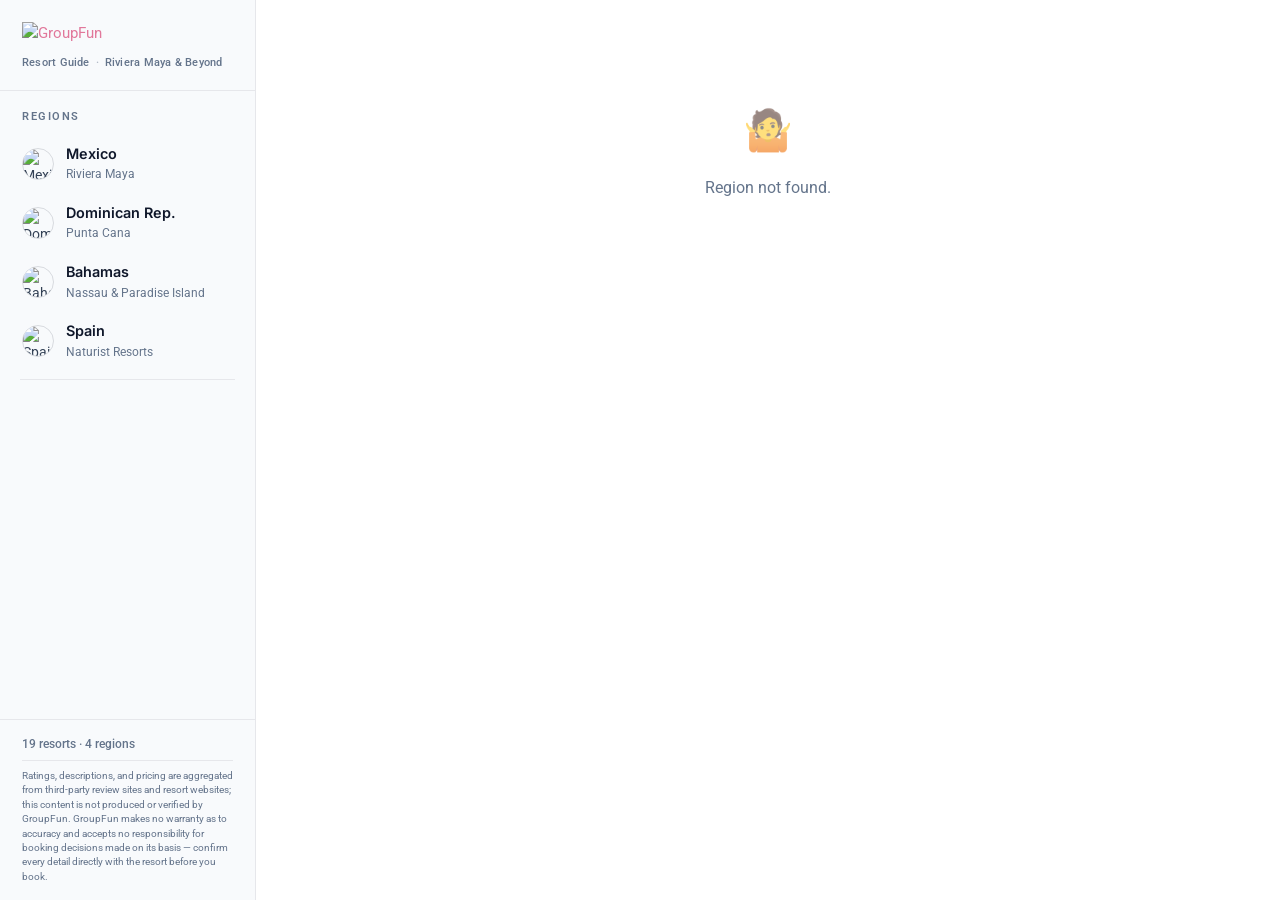
==== commit 2dfd1cd4: "Add accuracy disclaimer to sidebar and homepage footers Replace the "A GroupFun production" footer l" ====
--- a/index.html
+++ b/index.html
@@ -11,13 +11,13 @@
   <link rel="preconnect" href="https://fonts.googleapis.com">
   <link rel="preconnect" href="https://fonts.gstatic.com" crossorigin>
   <link rel="stylesheet" href="https://fonts.googleapis.com/css2?family=Inter:wght@300;400;500;600;700&family=Roboto:wght@300;400;500;700&display=swap">
-  <link rel="stylesheet" href="/styles/tokens.css?v=20260521f">
-  <link rel="stylesheet" href="/styles/base.css?v=20260521f">
-  <link rel="stylesheet" href="/styles/sidebar.css?v=20260521f">
-  <link rel="stylesheet" href="/styles/filters.css?v=20260521f">
-  <link rel="stylesheet" href="/styles/card.css?v=20260521f">
-  <link rel="stylesheet" href="/styles/detail.css?v=20260521f">
-  <link rel="stylesheet" href="/styles/home.css?v=20260521f">
+  <link rel="stylesheet" href="/styles/tokens.css?v=20260521i">
+  <link rel="stylesheet" href="/styles/base.css?v=20260521i">
+  <link rel="stylesheet" href="/styles/sidebar.css?v=20260521i">
+  <link rel="stylesheet" href="/styles/filters.css?v=20260521i">
+  <link rel="stylesheet" href="/styles/card.css?v=20260521i">
+  <link rel="stylesheet" href="/styles/detail.css?v=20260521i">
+  <link rel="stylesheet" href="/styles/home.css?v=20260521i">
   <script>
     // Self-destruct any leftover service workers and clear CacheStorage —
     // dev iteration was getting blocked by something serving stale assets.
@@ -27,7 +27,7 @@
     if (window.caches) {
       caches.keys().then(keys => keys.forEach(k => caches.delete(k)));
     }
-    console.log('[GroupFun] build=20260521f · light theme');
+    console.log('[GroupFun] build=20260521i · footer disclaimers');
   </script>
 </head>
 <body>
@@ -38,6 +38,6 @@
     <aside class="sidebar" id="sidebar"></aside>
     <main class="main" id="main"></main>
   </div>
-  <script type="module" src="/js/main.js?v=20260521f"></script>
+  <script type="module" src="/js/main.js?v=20260521i"></script>
 </body>
 </html>
--- a/styles/tokens.css
+++ b/styles/tokens.css
@@ -34,8 +34,8 @@
   --neg:       #f87171;
 
   /* Legacy aliases so renderers keep working */
-  --gold:      var(--ivory);
-  --gold-lite: var(--ivory);
+  --gold:      var(--text);
+  --gold-lite: var(--text);
   --teal:      var(--slate);
   --teal-dark: var(--slate);
 
--- a/styles/sidebar.css
+++ b/styles/sidebar.css
@@ -140,17 +140,12 @@
   display: flex; flex-direction: column; gap: 6px;
 }
 .footer-stat { font-weight: 500; }
-.footer-brand {
-  display: flex; align-items: center; gap: 6px;
-  font-size: .68rem;
-  color: var(--slate);
-}
-.footer-brand strong { font-weight: 600; color: var(--coral); }
-.brand-spark {
-  width: 5px; height: 5px;
-  border-radius: 50%;
-  background: var(--coral);
-  flex-shrink: 0;
+.footer-disclaimer {
+  font-size: .62rem;
+  line-height: 1.45;
+  color: var(--muted);
+  padding-top: 8px;
+  border-top: 1px solid var(--border);
 }
 
 .add-region-btn {
--- a/styles/detail.css
+++ b/styles/detail.css
@@ -81,6 +81,17 @@
 .detail-main { min-width: 0; }
 .detail-sidebar-panel { display: flex; flex-direction: column; gap: 18px; }
 
+/* The 1fr + 320px split needs roughly 880px of grid width to keep the
+   main column readable. Below that, stack — independent of the global
+   900px mobile breakpoint so this still kicks in inside the sidebar
+   layout on tablet widths. */
+@media (max-width: 1100px) {
+  .detail-grid {
+    grid-template-columns: 1fr;
+    padding: 28px 32px 48px;
+  }
+}
+
 /* ─── SECTION BLOCKS ─────────────────────────────────────────────── */
 .section-block {
   background: var(--card);
--- a/styles/home.css
+++ b/styles/home.css
@@ -170,14 +170,29 @@
 
 /* Footer note */
 .home-footer-note {
-  padding: 32px 48px 56px;
-  display: flex; align-items: center; gap: 10px;
+  padding: 24px 48px 56px;
+  display: flex; flex-direction: column; gap: 12px;
   font-size: .78rem;
   color: var(--slate);
   border-top: 1px solid var(--border);
   margin-top: 24px;
 }
+.home-footer-meta {
+  display: flex; align-items: center; gap: 10px;
+  flex-wrap: wrap;
+}
 .home-footer-dot { opacity: .5; }
+.home-footer-disclaimer {
+  font-size: .72rem;
+  line-height: 1.55;
+  color: var(--muted);
+  max-width: 78ch;
+  margin: 0;
+}
+.home-footer-disclaimer strong {
+  color: var(--text);
+  font-weight: 600;
+}
 
 /* ─── HOMEPAGE MOBILE ───────────────────────────────────────────── */
 @media (max-width: 900px) {
